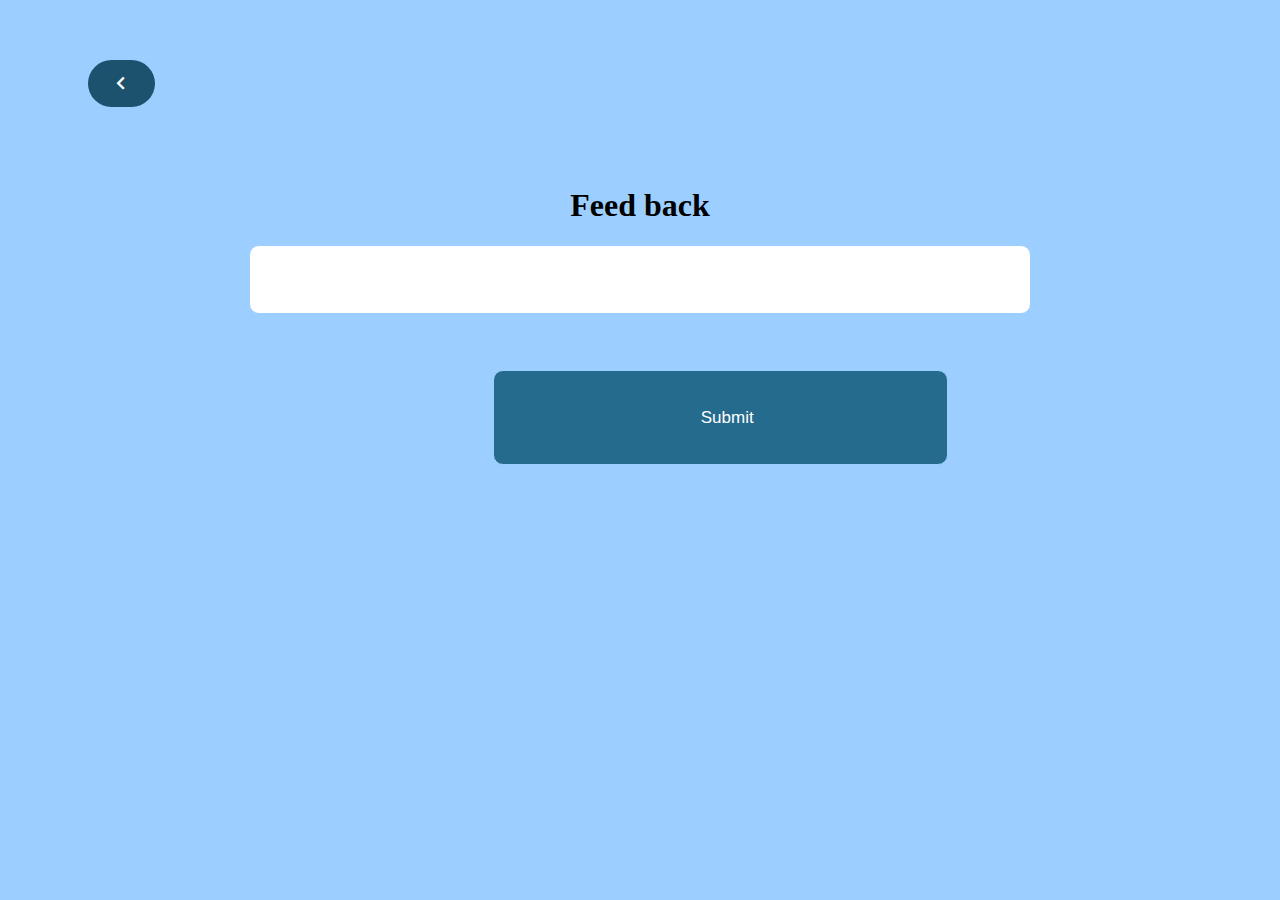
==== feedback.html @ 2fd686e6 "first commit" ====
<!DOCTYPE html>
<html lang="en">
<head>
    <meta charset="UTF-8">
    <meta name="viewport" content="width=device-width, initial-scale=1.0">
    <link href='https://unpkg.com/boxicons@2.1.4/css/boxicons.min.css' rel='stylesheet'>
    <title>Document</title>
</head>
    <style>
        .field {
        height: 65px;
        width: 100%;
        margin-top: 20px;
        position: relative;
        }
        .fieldd {
        height: 95px;
        width: 60%;
        margin-top: 20px;
        position: relative;
        text-align: center
        }

        .field input {
        height: 100%;
        width: 60%;
        outline: none;
        font-size: 17px;
        padding-left: 20px;
        border: 1px solid #9ccfff;
        border-radius: 10px;
        transition: all 0.3s ease;
        color: #000;
        cursor: pointer;
        }

        .field input:focus,
        form .field input:valid {
        background-color: #cfe9ff;
        }

        .fieldd input {
        height: 100%;
        width: 60%;
        outline: none;
        font-size: 17px;
        padding-left: 20px;
        border: 1px solid #9ccfff;
        border-radius: 10px;
        transition: all 0.3s ease;
        color: #fff;
        background-color: #256b8e;
        cursor: pointer;
        }

        .fieldd input:focus,
        form .field input:valid {
        background-color: #1c526d;
        }
        .header-buttons button {
        background: #1c526d;
        color: #fff;
        border-radius: 40px;
        transition: all 0.25s ease;
        display: flex;
        border: none; 
        text-align: center;
        cursor: pointer;
        font-size: 27px; /* ขนาดข้อความใหญ่ขึ้น */
        padding: 10px 20px;
        margin: 60px 0px 0px 80px;
}
    
        
    </style>
<body style="background-color: #9ccfff;">
        <header>
            <div class="header-buttons" >
                <button onclick="window.location.href='index.html'"><i class='bx bx-chevron-left'></i></button>
            </div>
        </header>
                <div style="text-align: center; margin-top:80px">
                    <h1>Feed back</h1>
                    <div class="field">
                        <input type="text" id="feedback" name="feedback" placeholder=" " required>
                    </div>
                    <div class="fieldd" style="margin-top:60px; margin-left: 333px;">
                        <input type="submit" name="submit">
                    </div>
                </div>
</body>
</html>
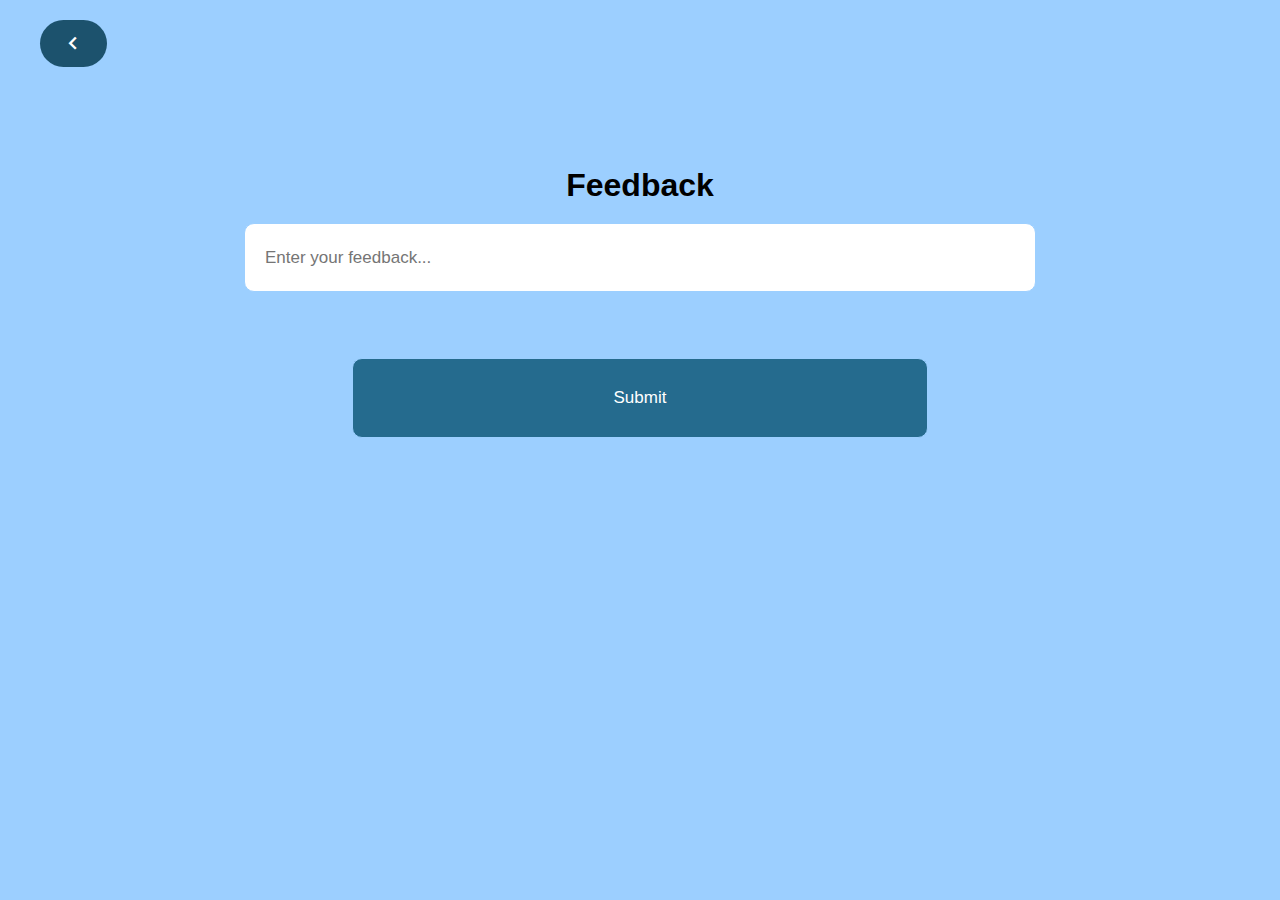
==== commit 48606ca0: "first commit" ====
--- a/feedback.html
+++ b/feedback.html
@@ -1,92 +1,124 @@
 <!DOCTYPE html>
 <html lang="en">
+
 <head>
     <meta charset="UTF-8">
     <meta name="viewport" content="width=device-width, initial-scale=1.0">
     <link href='https://unpkg.com/boxicons@2.1.4/css/boxicons.min.css' rel='stylesheet'>
-    <title>Document</title>
-</head>
+    <title>Feedback Form</title>
     <style>
+        body {
+            background-color: #9ccfff;
+            margin: 0;
+            padding: 0;
+            font-family: Arial, sans-serif;
+        }
+
         .field {
-        height: 65px;
-        width: 100%;
-        margin-top: 20px;
-        position: relative;
-        }
-        .fieldd {
-        height: 95px;
-        width: 60%;
-        margin-top: 20px;
-        position: relative;
-        text-align: center
+            height: 65px;
+            width: 100%;
+            margin-top: 20px;
+            display: flex;
+            justify-content: center;
+            align-items: center;
         }
 
         .field input {
-        height: 100%;
-        width: 60%;
-        outline: none;
-        font-size: 17px;
-        padding-left: 20px;
-        border: 1px solid #9ccfff;
-        border-radius: 10px;
-        transition: all 0.3s ease;
-        color: #000;
-        cursor: pointer;
+            height: 100%;
+            width: 60%;
+            outline: none;
+            font-size: 17px;
+            padding-left: 20px;
+            border: 1px solid #9ccfff;
+            border-radius: 10px;
+            transition: all 0.3s ease;
+            color: #000;
+            cursor: pointer;
         }
 
-        .field input:focus,
-        form .field input:valid {
-        background-color: #cfe9ff;
+        .field input:focus {
+            background-color: #cfe9ff;
+        }
+
+        .fieldd {
+            height: 95px;
+            width: 100%;
+            margin-top: 60px;
+            display: flex;
+            justify-content: center;
+            align-items: center;
         }
 
         .fieldd input {
-        height: 100%;
-        width: 60%;
-        outline: none;
-        font-size: 17px;
-        padding-left: 20px;
-        border: 1px solid #9ccfff;
-        border-radius: 10px;
-        transition: all 0.3s ease;
-        color: #fff;
-        background-color: #256b8e;
-        cursor: pointer;
+            width: 45%;
+            /* ปรับจาก 60% เป็น 30% ให้ปุ่มสั้นลง */
+            height: 80px;
+            outline: none;
+            font-size: 17px;
+            border: 1px solid #9ccfff;
+            border-radius: 10px;
+            transition: all 0.3s ease;
+            color: #fff;
+            background-color: #256b8e;
+            cursor: pointer;
+            text-align: center;
+            padding: 10px;
         }
 
-        .fieldd input:focus,
-        form .field input:valid {
-        background-color: #1c526d;
+        .fieldd input:hover {
+            background-color: #1c526d;
         }
+
+        .header-buttons {
+            display: flex;
+            align-items: center;
+            padding: 20px;
+        }
+
         .header-buttons button {
-        background: #1c526d;
-        color: #fff;
-        border-radius: 40px;
-        transition: all 0.25s ease;
-        display: flex;
-        border: none; 
-        text-align: center;
-        cursor: pointer;
-        font-size: 27px; /* ขนาดข้อความใหญ่ขึ้น */
-        padding: 10px 20px;
-        margin: 60px 0px 0px 80px;
-}
-    
-        
+            background: #1c526d;
+            color: #fff;
+            border-radius: 40px;
+            transition: all 0.25s ease;
+            display: flex;
+            align-items: center;
+            justify-content: center;
+            border: none;
+            cursor: pointer;
+            font-size: 27px;
+            padding: 10px 20px;
+            margin-left: 20px;
+        }
+
+        .header-buttons button:hover {
+            background: #154255;
+        }
+
+        .container {
+            text-align: center;
+            margin-top: 80px;
+        }
     </style>
-<body style="background-color: #9ccfff;">
-        <header>
-            <div class="header-buttons" >
-                <button onclick="window.location.href='index.html'"><i class='bx bx-chevron-left'></i></button>
-            </div>
-        </header>
-                <div style="text-align: center; margin-top:80px">
-                    <h1>Feed back</h1>
-                    <div class="field">
-                        <input type="text" id="feedback" name="feedback" placeholder=" " required>
-                    </div>
-                    <div class="fieldd" style="margin-top:60px; margin-left: 333px;">
-                        <input type="submit" name="submit">
-                    </div>
-                </div>
+</head>
+
+<body>
+    <header>
+        <div class="header-buttons">
+            <button onclick="window.location.href='index.html'">
+                <i class='bx bx-chevron-left'></i>
+            </button>
+        </div>
+    </header>
+
+    <div class="container">
+        <h1>Feedback</h1>
+        <div class="field">
+            <input type="text" id="feedback" name="feedback" placeholder="Enter your feedback..." required>
+        </div>
+        <div class="fieldd">
+            <input type="submit" value="Submit">
+        </div>
+    </div>
 </body>
+
 </html>